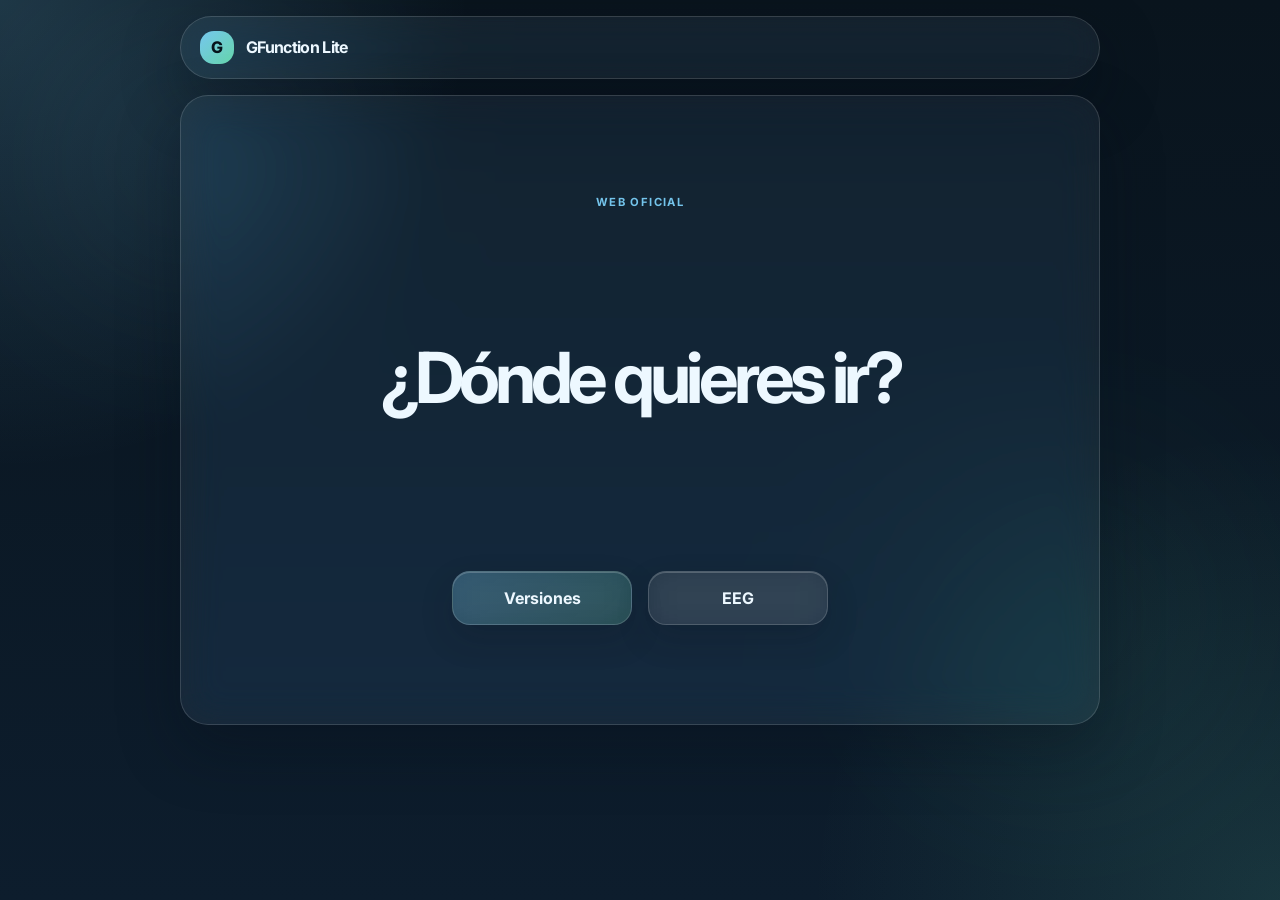
==== index.html @ cf40a435 "Add files via upload" ====
<!DOCTYPE html>
<html lang="es">
  <head>
    <meta charset="UTF-8" />
    <meta name="viewport" content="width=device-width, initial-scale=1.0" />
    <meta
      name="description"
      content="GFunction Lite — descargas oficiales y EEG desde GitHub."
    />
    <title>GFunction Lite</title>
    <link rel="preconnect" href="https://fonts.googleapis.com" />
    <link rel="preconnect" href="https://fonts.gstatic.com" crossorigin />
    <link
      href="https://fonts.googleapis.com/css2?family=Inter:wght@400;500;600;700;800&display=swap"
      rel="stylesheet"
    />
    <link rel="stylesheet" href="styles.css" />
  </head>
  <body>
    <div class="page-shell">
      <div class="glow glow-one"></div>
      <div class="glow glow-two"></div>

      <header class="topbar glass-panel">
        <button class="brand-button" data-screen="home" type="button" aria-label="Inicio">
          <span class="brand-mark">G</span>
          <span class="brand-name">GFunction Lite</span>
        </button>
      </header>

      <main class="app-shell">
        <section id="home-screen" class="screen active">
          <div class="glass-panel main-panel">
            <p class="eyebrow">Web oficial</p>
            <h1>¿Dónde quieres ir?</h1>

            <div class="cta-row">
              <button class="glass-button primary" data-screen="downloads" type="button">Versiones</button>
              <button class="glass-button" data-screen="eeg" type="button">EEG</button>
            </div>
          </div>
        </section>

        <section id="downloads-screen" class="screen">
          <div class="glass-panel content-panel">
            <div class="section-header">
              <div class="header-left">
                <button class="back-button" data-screen="home" type="button" aria-label="Volver al inicio">←</button>
                <div>
                  <p class="eyebrow">Descargas</p>
                  <h2>Versiones</h2>
                </div>
              </div>
              <button class="ghost-button" data-screen="beta" type="button">Versiones Beta</button>
            </div>

            <div id="stable-container" class="card-list" aria-live="polite"></div>
          </div>
        </section>

        <section id="beta-screen" class="screen">
          <div class="glass-panel content-panel">
            <div class="section-header">
              <div class="header-left">
                <button class="back-button" data-screen="downloads" type="button" aria-label="Volver a versiones">←</button>
                <div>
                  <p class="eyebrow">Betas</p>
                  <h2>Versiones Beta</h2>
                </div>
              </div>
            </div>

            <div id="beta-container" class="card-list" aria-live="polite"></div>
          </div>
        </section>

        <section id="eeg-screen" class="screen">
          <div class="glass-panel content-panel">
            <div class="section-header">
              <div class="header-left">
                <button class="back-button" data-screen="home" type="button" aria-label="Volver al inicio">←</button>
                <div>
                  <p class="eyebrow">EEG</p>
                  <h2>Archivos EEG</h2>
                </div>
              </div>
            </div>

            <div id="eeg-container" class="card-list" aria-live="polite"></div>
          </div>
        </section>
      </main>
    </div>

    <script src="app.js"></script>
  </body>
</html>
---- styles.css ----
:root {
  --bg: #09141d;
  --bg-2: #0d1d2d;
  --panel: rgba(255, 255, 255, 0.06);
  --border: rgba(255, 255, 255, 0.14);
  --text: #edf8ff;
  --muted: rgba(237, 248, 255, 0.72);
  --primary: rgba(125, 211, 252, 0.92);
  --accent: rgba(110, 231, 183, 0.9);
  --shadow: 0 24px 60px rgba(7, 15, 26, 0.35);
  --radius: 28px;
}

* {
  box-sizing: border-box;
}

html {
  scroll-behavior: smooth;
}

body {
  margin: 0;
  min-height: 100vh;
  color: var(--text);
  font-family: "Inter", sans-serif;
  background:
    radial-gradient(circle at top left, rgba(125, 211, 252, 0.18), transparent 30%),
    radial-gradient(circle at bottom right, rgba(110, 231, 183, 0.12), transparent 30%),
    linear-gradient(180deg, var(--bg) 0%, var(--bg-2) 100%);
}

button {
  border: 0;
  cursor: pointer;
  font: inherit;
}

img {
  max-width: 100%;
  display: block;
}

.page-shell {
  position: relative;
  width: min(1100px, calc(100% - 1.2rem));
  margin: 0 auto;
  padding: 1rem 0 3rem;
}

.glow {
  position: absolute;
  border-radius: 50%;
  filter: blur(100px);
  opacity: 0.45;
  pointer-events: none;
}

.glow-one {
  width: 18rem;
  height: 18rem;
  left: -3rem;
  top: 1rem;
  background: rgba(125, 211, 252, 0.15);
}

.glow-two {
  width: 20rem;
  height: 20rem;
  right: -2rem;
  bottom: 0;
  background: rgba(110, 231, 183, 0.12);
}

.glass-panel {
  background: rgba(255, 255, 255, 0.06);
  border: 1px solid var(--border);
  backdrop-filter: blur(20px) saturate(150%);
  -webkit-backdrop-filter: blur(20px) saturate(150%);
  box-shadow: var(--shadow);
}

.topbar {
  width: min(100%, 920px);
  margin: 0 auto 1rem;
  border-radius: 999px;
  padding: 0.85rem 1.2rem;
}

.brand-button {
  display: inline-flex;
  align-items: center;
  gap: 0.75rem;
  background: transparent;
  color: var(--text);
  padding: 0;
}

.brand-mark {
  display: inline-flex;
  align-items: center;
  justify-content: center;
  width: 2.1rem;
  height: 2.1rem;
  border-radius: 14px;
  background: linear-gradient(135deg, rgba(125, 211, 252, 0.92), rgba(110, 231, 183, 0.9));
  color: #06131c;
  font-weight: 800;
}

.brand-name {
  font-weight: 700;
  letter-spacing: -0.04em;
}

.app-shell {
  width: min(100%, 920px);
  margin: 0 auto;
}

.screen {
  display: none;
  min-height: 70vh;
}

.screen.active {
  display: block;
}

.main-panel,
.content-panel {
  border-radius: var(--radius);
  padding: clamp(1.2rem, 4vw, 2.2rem);
}

.main-panel {
  min-height: 70vh;
  display: grid;
  place-items: center;
  text-align: center;
}

.eyebrow {
  color: var(--primary);
  text-transform: uppercase;
  letter-spacing: 0.12em;
  font-size: 0.7rem;
  font-weight: 700;
  margin: 0 0 0.6rem;
}

h1, h2, h3, p {
  margin: 0;
}

h1 {
  font-size: clamp(2.4rem, 7vw, 4.4rem);
  letter-spacing: -0.07em;
  line-height: 0.94;
}

.cta-row {
  display: flex;
  justify-content: center;
  gap: 1rem;
  flex-wrap: wrap;
  width: min(100%, 520px);
  margin-top: 2rem;
}

.glass-button,
.ghost-button,
.download-button,
.back-button {
  transition: transform 0.2s ease, border-color 0.2s ease, box-shadow 0.2s ease;
}

.glass-button,
.download-button {
  display: inline-flex;
  align-items: center;
  justify-content: center;
  min-width: 180px;
  padding: 1rem 1.5rem;
  border-radius: 18px;
  background: rgba(255, 255, 255, 0.08);
  border: 1px solid rgba(255, 255, 255, 0.16);
  color: var(--text);
  font-weight: 700;
  box-shadow: inset 0 1px 0 rgba(255, 255, 255, 0.2), 0 14px 32px rgba(9, 18, 28, 0.2);
  backdrop-filter: blur(16px);
}

.glass-button.primary,
.download-button {
  background: linear-gradient(135deg, rgba(125, 211, 252, 0.26), rgba(110, 231, 183, 0.18));
}

.ghost-button,
.back-button {
  display: inline-flex;
  align-items: center;
  justify-content: center;
  min-width: 44px;
  height: 44px;
  border-radius: 12px;
  background: rgba(255, 255, 255, 0.06);
  border: 1px solid rgba(255, 255, 255, 0.12);
  color: var(--text);
}

.glass-button:hover,
.ghost-button:hover,
.download-button:hover,
.back-button:hover {
  transform: translateY(-1px);
}

.section-header {
  display: flex;
  align-items: center;
  justify-content: space-between;
  gap: 1rem;
  margin-bottom: 1.1rem;
}

.header-left {
  display: inline-flex;
  align-items: center;
  gap: 0.8rem;
}

.section-header h2 {
  font-size: clamp(1.8rem, 3vw, 2.5rem);
  letter-spacing: -0.06em;
}

.card-list {
  display: grid;
  grid-template-columns: repeat(auto-fit, minmax(220px, 1fr));
  gap: 0.9rem;
}

.version-card,
.eeg-card,
.empty-card {
  display: flex;
  flex-direction: column;
  gap: 0.8rem;
  padding: 1rem;
  border-radius: 22px;
  background: rgba(255, 255, 255, 0.05);
  border: 1px solid rgba(255, 255, 255, 0.12);
  backdrop-filter: blur(18px);
}

.card-top {
  display: flex;
  align-items: flex-start;
  justify-content: space-between;
  gap: 0.8rem;
}

.badge {
  display: inline-flex;
  align-items: center;
  justify-content: center;
  border-radius: 999px;
  padding: 0.38rem 0.7rem;
  font-size: 0.68rem;
  font-weight: 700;
  letter-spacing: 0.08em;
  text-transform: uppercase;
  background: rgba(125, 211, 252, 0.12);
  color: var(--primary);
}

.badge.beta {
  background: rgba(255, 202, 87, 0.12);
  color: #ffd789;
}

.card-title {
  font-size: 1.08rem;
  font-weight: 700;
  letter-spacing: -0.04em;
}

.card-meta {
  color: var(--muted);
  font-size: 0.9rem;
}

.empty-card {
  color: var(--muted);
  min-height: 140px;
  display: grid;
  place-items: center;
  text-align: center;
}

.download-button {
  width: 100%;
  margin-top: auto;
}

@media (max-width: 680px) {
  .page-shell {
    width: min(100% - 0.8rem, 1100px);
  }

  .topbar {
    border-radius: 20px;
  }

  .screen {
    min-height: auto;
  }

  .main-panel {
    min-height: 62vh;
  }

  .section-header {
    flex-direction: column;
    align-items: flex-start;
  }

  .cta-row {
    flex-direction: column;
    width: 100%;
  }

  .glass-button,
  .download-button {
    width: 100%;
  }
}
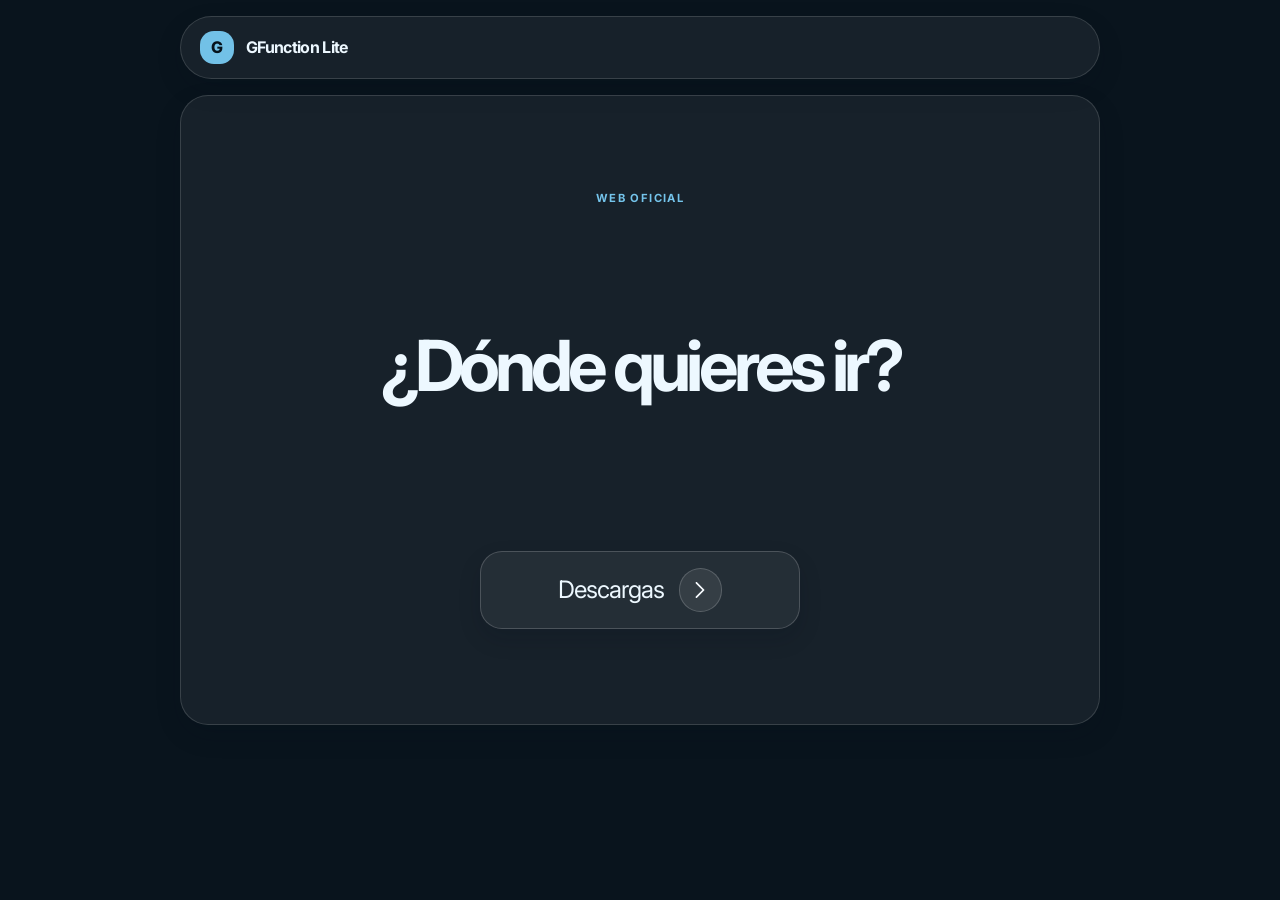
==== commit 39ceaecc: "Add files via upload" ====
--- a/index.html
+++ b/index.html
@@ -18,9 +18,6 @@
   </head>
   <body>
     <div class="page-shell">
-      <div class="glow glow-one"></div>
-      <div class="glow glow-two"></div>
-
       <header class="topbar glass-panel">
         <button class="brand-button" data-screen="home" type="button" aria-label="Inicio">
           <span class="brand-mark">G</span>
@@ -35,8 +32,27 @@
             <h1>¿Dónde quieres ir?</h1>
 
             <div class="cta-row">
-              <button class="glass-button primary" data-screen="downloads" type="button">Versiones</button>
-              <button class="glass-button" data-screen="eeg" type="button">EEG</button>
+              <button
+                class="box start-btn fx-layer"
+                id="start-download-button"
+                type="button"
+                aria-label="Get started"
+                style="--w: clamp(220px, 46vw, 320px); --h: 78px; --tr: 18%;"
+              >
+                <span class="text">Descargas</span>
+                <span class="btn-icon" aria-hidden="true">
+                  <svg
+                    class="svg"
+                    viewBox="0 0 1024 1024"
+                    version="1.1"
+                    xmlns="http://www.w3.org/2000/svg"
+                  >
+                    <path
+                      d="M779.180132 473.232045 322.354755 16.406668c-21.413706-21.413706-56.121182-21.413706-77.534887 0-21.413706 21.413706-21.413706 56.122205 0 77.534887l418.057421 418.057421L244.819868 930.057421c-21.413706 21.413706-21.413706 56.122205 0 77.534887 10.706853 10.706853 24.759917 16.059767 38.767955 16.059767s28.061103-5.353938 38.767955-16.059767L779.180132 550.767955C800.593837 529.35425 800.593837 494.64575 779.180132 473.232045z"
+                    ></path>
+                  </svg>
+                </span>
+              </button>
             </div>
           </div>
         </section>
@@ -92,6 +108,18 @@
       </main>
     </div>
 
+    <div id="download-modal" class="modal-backdrop hidden" aria-hidden="true">
+      <div class="modal-panel glass-panel" role="dialog" aria-modal="true" aria-labelledby="download-modal-title">
+        <p class="eyebrow">Confirmación</p>
+        <h3 id="download-modal-title">Descargar archivo</h3>
+        <p id="download-modal-message">¿Quieres descargar este archivo?</p>
+        <div class="modal-actions">
+          <button class="modal-button modal-button-secondary" type="button" id="download-modal-cancel">Cancelar</button>
+          <button class="modal-button modal-button-primary" type="button" id="download-modal-confirm">Descargar</button>
+        </div>
+      </div>
+    </div>
+
     <script src="app.js"></script>
   </body>
 </html>
--- a/styles.css
+++ b/styles.css
@@ -24,16 +24,26 @@
   min-height: 100vh;
   color: var(--text);
   font-family: "Inter", sans-serif;
-  background:
-    radial-gradient(circle at top left, rgba(125, 211, 252, 0.18), transparent 30%),
-    radial-gradient(circle at bottom right, rgba(110, 231, 183, 0.12), transparent 30%),
-    linear-gradient(180deg, var(--bg) 0%, var(--bg-2) 100%);
+  background: var(--bg);
 }
 
 button {
   border: 0;
   cursor: pointer;
   font: inherit;
+}
+
+button,
+.box,
+.start-btn,
+.ghost-button,
+.back-button,
+.download-button,
+.modal-button {
+  font-family: "Inter", "Segoe UI", Roboto, Helvetica, Arial, sans-serif;
+  letter-spacing: -0.02em;
+  -webkit-font-smoothing: antialiased;
+  text-rendering: optimizeLegibility;
 }
 
 img {
@@ -48,36 +58,12 @@
   padding: 1rem 0 3rem;
 }
 
-.glow {
-  position: absolute;
-  border-radius: 50%;
-  filter: blur(100px);
-  opacity: 0.45;
-  pointer-events: none;
-}
-
-.glow-one {
-  width: 18rem;
-  height: 18rem;
-  left: -3rem;
-  top: 1rem;
-  background: rgba(125, 211, 252, 0.15);
-}
-
-.glow-two {
-  width: 20rem;
-  height: 20rem;
-  right: -2rem;
-  bottom: 0;
-  background: rgba(110, 231, 183, 0.12);
-}
-
 .glass-panel {
   background: rgba(255, 255, 255, 0.06);
   border: 1px solid var(--border);
-  backdrop-filter: blur(20px) saturate(150%);
-  -webkit-backdrop-filter: blur(20px) saturate(150%);
-  box-shadow: var(--shadow);
+  backdrop-filter: none;
+  -webkit-backdrop-filter: none;
+  box-shadow: 0 10px 24px rgba(7, 15, 26, 0.18);
 }
 
 .topbar {
@@ -103,7 +89,7 @@
   width: 2.1rem;
   height: 2.1rem;
   border-radius: 14px;
-  background: linear-gradient(135deg, rgba(125, 211, 252, 0.92), rgba(110, 231, 183, 0.9));
+  background: rgba(125, 211, 252, 0.9);
   color: #06131c;
   font-weight: 800;
 }
@@ -168,52 +154,189 @@
   margin-top: 2rem;
 }
 
-.glass-button,
+.fx-layer {
+  filter: none;
+}
+
+.box {
+  --w: 100px;
+  --h: 100px;
+  --r: 9999px;
+  --tr: 25%;
+  z-index: 500;
+  position: relative;
+  width: var(--w);
+  height: var(--h);
+  display: flex;
+  justify-content: center;
+  align-items: center;
+  border-radius: var(--r);
+  border: 1px double rgba(51, 51, 51, 0.08);
+  box-shadow: 0 6px 14px rgba(0, 0, 0, 0.1);
+  background: rgba(0, 0, 0, 0.02);
+  backdrop-filter: none;
+  -webkit-backdrop-filter: none;
+  cursor: pointer;
+  filter: none;
+  user-select: none;
+}
+
+.box .svg {
+  width: 28px;
+  filter: none;
+}
+
+.box .text {
+  filter: none;
+}
+
+.box:before {
+  content: none;
+}
+
+.box:after {
+  content: none;
+}
+
+.start-btn {
+  position: relative;
+  display: inline-flex;
+  align-items: center;
+  justify-content: center;
+  gap: 0.9rem;
+  padding: 0 1.1rem;
+  border-radius: 22px;
+  background: rgba(255, 255, 255, 0.06);
+  border: 1px solid rgba(255, 255, 255, 0.18);
+  box-shadow: 0 10px 22px rgba(7, 15, 26, 0.15);
+  backdrop-filter: none;
+  -webkit-backdrop-filter: none;
+  transition: transform 0.22s ease, box-shadow 0.22s ease, border-color 0.22s ease;
+}
+
+.start-btn .text {
+  font-size: clamp(1.05rem, 2vw, 1.5rem);
+  font-family: "Inter", "Segoe UI", sans-serif;
+  letter-spacing: -0.04em;
+  color: #edf8ff;
+  text-shadow: none;
+}
+
+.start-btn .btn-icon {
+  width: 2.7rem;
+  height: 2.7rem;
+  display: flex;
+  justify-content: center;
+  align-items: center;
+  background: rgba(255, 255, 255, 0.08);
+  border: 1px solid rgba(255, 255, 255, 0.18);
+  border-radius: 50%;
+  box-shadow: none;
+  transition: transform 0.22s ease;
+}
+
+.start-btn .btn-icon .svg {
+  width: 16px;
+  fill: #f7fbff;
+}
+
+.start-btn:hover {
+  transform: translateY(-2px);
+  box-shadow: 0 12px 24px rgba(7, 15, 26, 0.18);
+  border-color: rgba(255, 255, 255, 0.22);
+}
+
+.start-btn:hover .btn-icon {
+  transform: scale(1.06);
+}
+
+.start-btn:active {
+  transform: translateY(0) scale(0.98);
+}
+
+.start-btn:active .btn-icon {
+  transform: scale(0.96);
+}
+
 .ghost-button,
+.back-button,
 .download-button,
-.back-button {
+.modal-button {
   transition: transform 0.2s ease, border-color 0.2s ease, box-shadow 0.2s ease;
 }
 
-.glass-button,
-.download-button {
+.download-button,
+.ghost-button,
+.back-button,
+.modal-button {
+  position: relative;
   display: inline-flex;
   align-items: center;
   justify-content: center;
-  min-width: 180px;
-  padding: 1rem 1.5rem;
-  border-radius: 18px;
-  background: rgba(255, 255, 255, 0.08);
-  border: 1px solid rgba(255, 255, 255, 0.16);
-  color: var(--text);
+  gap: 0.8rem;
+  min-height: 52px;
+  padding: 0.85rem 1.1rem;
+  border-radius: 20px;
+  background: rgba(255, 255, 255, 0.06);
+  border: 1px solid rgba(255, 255, 255, 0.22);
+  box-shadow: 0 8px 18px rgba(7, 15, 26, 0.12);
+  color: #edf8ff;
   font-weight: 700;
-  box-shadow: inset 0 1px 0 rgba(255, 255, 255, 0.2), 0 14px 32px rgba(9, 18, 28, 0.2);
-  backdrop-filter: blur(16px);
-}
-
-.glass-button.primary,
-.download-button {
-  background: linear-gradient(135deg, rgba(125, 211, 252, 0.26), rgba(110, 231, 183, 0.18));
+  line-height: 1;
+  letter-spacing: -0.03em;
+  backdrop-filter: none;
+  -webkit-backdrop-filter: none;
+}
+
+.download-button::before,
+.ghost-button::before,
+.back-button::before,
+.modal-button::before {
+  content: none;
+}
+
+.download-button:hover,
+.ghost-button:hover,
+.back-button:hover,
+.modal-button:hover {
+  transform: translateY(-2px);
+  border-color: rgba(255, 255, 255, 0.35);
+}
+
+.download-button:active,
+.ghost-button:active,
+.back-button:active,
+.modal-button:active {
+  transform: scale(0.98);
 }
 
 .ghost-button,
 .back-button {
-  display: inline-flex;
-  align-items: center;
-  justify-content: center;
   min-width: 44px;
-  height: 44px;
-  border-radius: 12px;
-  background: rgba(255, 255, 255, 0.06);
-  border: 1px solid rgba(255, 255, 255, 0.12);
-  color: var(--text);
-}
-
-.glass-button:hover,
-.ghost-button:hover,
-.download-button:hover,
-.back-button:hover {
-  transform: translateY(-1px);
+  min-height: 44px;
+  padding-inline: 1rem;
+}
+
+.download-button {
+  width: 100%;
+  margin-top: auto;
+  background: rgba(255, 255, 255, 0.07);
+}
+
+.modal-button {
+  min-width: 120px;
+}
+
+.modal-button-secondary {
+  color: #f3f9ff;
+  background: rgba(255, 255, 255, 0.07);
+  border-color: rgba(255, 255, 255, 0.18);
+}
+
+.modal-button-primary {
+  color: #ffffff;
+  background: rgba(125, 211, 252, 0.12);
+  border-color: rgba(255, 255, 255, 0.18);
 }
 
 .section-header {
@@ -299,9 +422,70 @@
   text-align: center;
 }
 
-.download-button {
-  width: 100%;
-  margin-top: auto;
+.modal-backdrop {
+  position: fixed;
+  inset: 0;
+  display: grid;
+  place-items: center;
+  background: rgba(4, 10, 18, 0.72);
+  backdrop-filter: blur(8px);
+  -webkit-backdrop-filter: blur(8px);
+  z-index: 1000;
+  padding: 1rem;
+}
+
+.modal-backdrop.hidden {
+  display: none;
+}
+
+.modal-panel {
+  width: min(100%, 420px);
+  padding: 1.6rem;
+  border-radius: 26px;
+  display: flex;
+  flex-direction: column;
+  gap: 0.9rem;
+}
+
+.modal-panel h3 {
+  font-size: clamp(1.4rem, 3vw, 2rem);
+  letter-spacing: -0.05em;
+}
+
+#download-modal-message {
+  color: var(--muted);
+  line-height: 1.5;
+}
+
+.modal-actions {
+  display: flex;
+  justify-content: flex-end;
+  gap: 0.8rem;
+  margin-top: 0.5rem;
+}
+
+.modal-button {
+  min-width: 120px;
+  padding: 0.9rem 1.2rem;
+  border-radius: 14px;
+  font-weight: 700;
+  transition: transform 0.2s ease, opacity 0.2s ease;
+}
+
+.modal-button:hover {
+  transform: translateY(-1px);
+}
+
+.modal-button-secondary {
+  background: rgba(255, 255, 255, 0.06);
+  border: 1px solid rgba(255, 255, 255, 0.12);
+  color: var(--text);
+}
+
+.modal-button-primary {
+  background: linear-gradient(135deg, rgba(125, 211, 252, 0.26), rgba(110, 231, 183, 0.18));
+  border: 1px solid rgba(255, 255, 255, 0.12);
+  color: var(--text);
 }
 
 @media (max-width: 680px) {
@@ -331,7 +515,11 @@
     width: 100%;
   }
 
-  .glass-button,
+  .start-btn {
+    width: min(100%, 320px);
+    max-width: 100%;
+  }
+
   .download-button {
     width: 100%;
   }
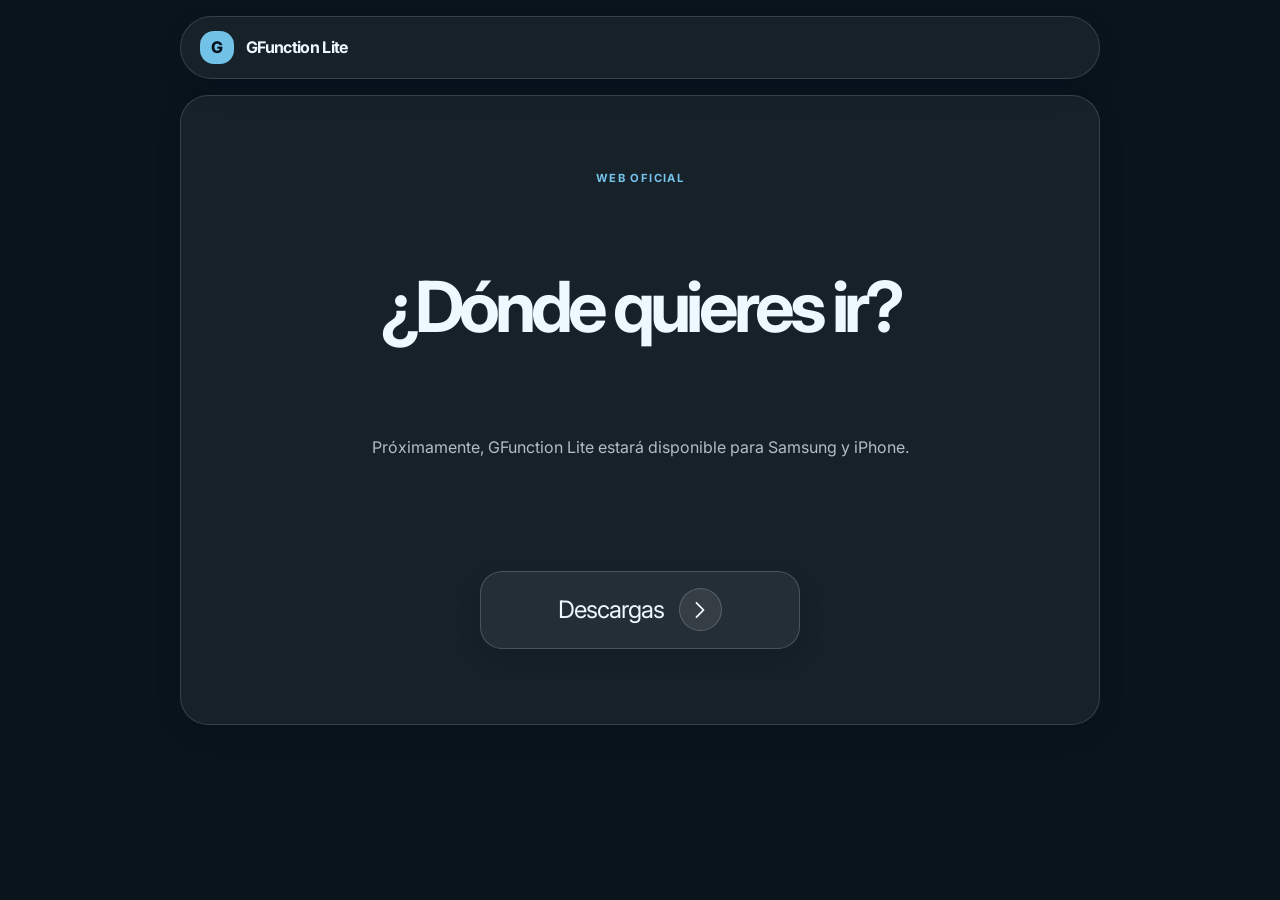
==== commit 33c26b46: "Add files via upload" ====
--- a/index.html
+++ b/index.html
@@ -30,6 +30,9 @@
           <div class="glass-panel main-panel">
             <p class="eyebrow">Web oficial</p>
             <h1>¿Dónde quieres ir?</h1>
+            <p class="platform-notice">
+              Próximamente, GFunction Lite estará disponible para Samsung y iPhone.
+            </p>
 
             <div class="cta-row">
               <button
--- a/styles.css
+++ b/styles.css
@@ -143,6 +143,14 @@
   font-size: clamp(2.4rem, 7vw, 4.4rem);
   letter-spacing: -0.07em;
   line-height: 0.94;
+}
+
+.platform-notice {
+  max-width: 34rem;
+  margin: 1rem auto 0;
+  color: var(--muted);
+  font-size: 1rem;
+  line-height: 1.5;
 }
 
 .cta-row {
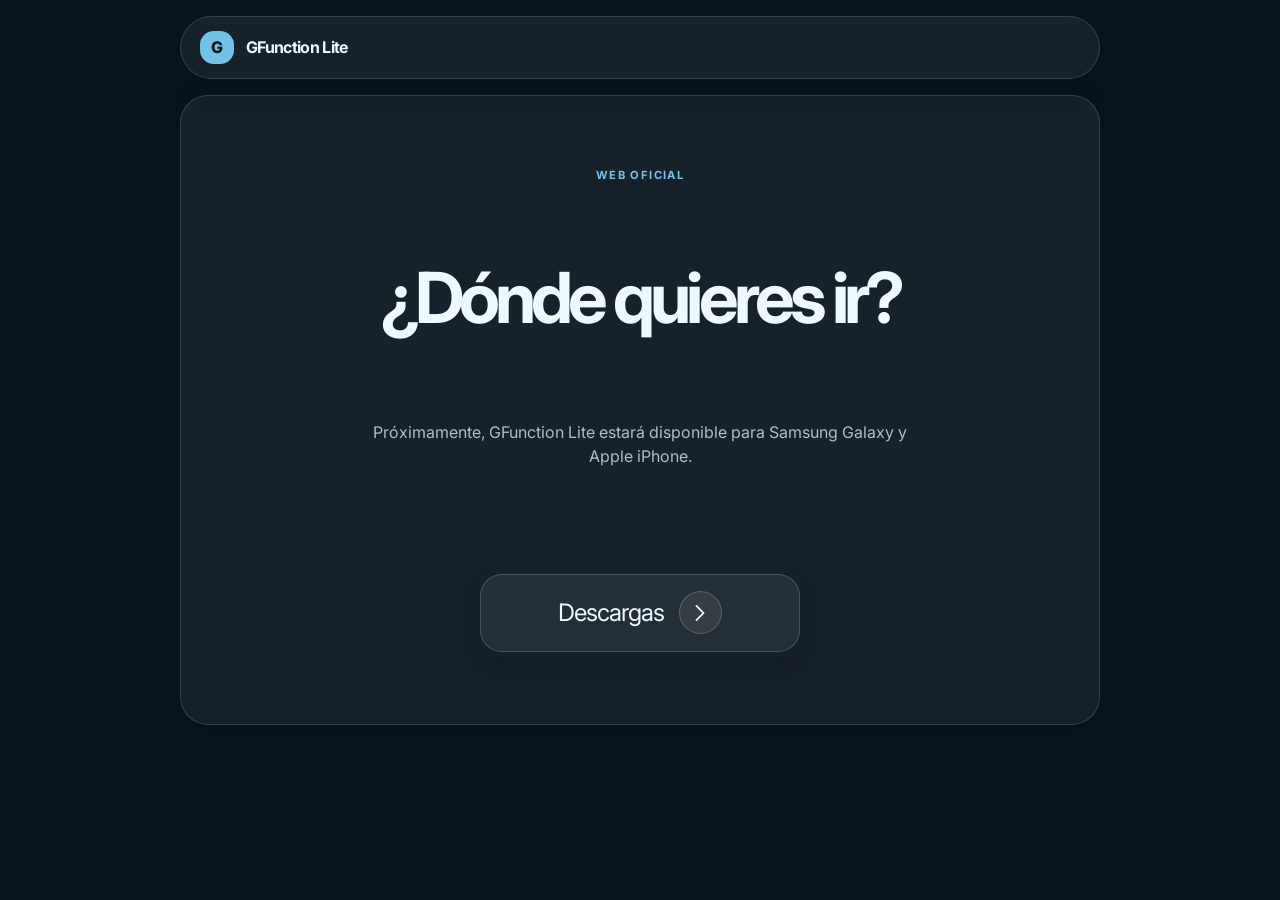
==== commit 130a2726: "Update platform notice for device availability Updated the text in the platform notice to specify av" ====
--- a/index.html
+++ b/index.html
@@ -31,7 +31,7 @@
             <p class="eyebrow">Web oficial</p>
             <h1>¿Dónde quieres ir?</h1>
             <p class="platform-notice">
-              Próximamente, GFunction Lite estará disponible para Samsung y iPhone.
+              Próximamente, GFunction Lite estará disponible para Samsung Galaxy y Apple iPhone.
             </p>
 
             <div class="cta-row">
